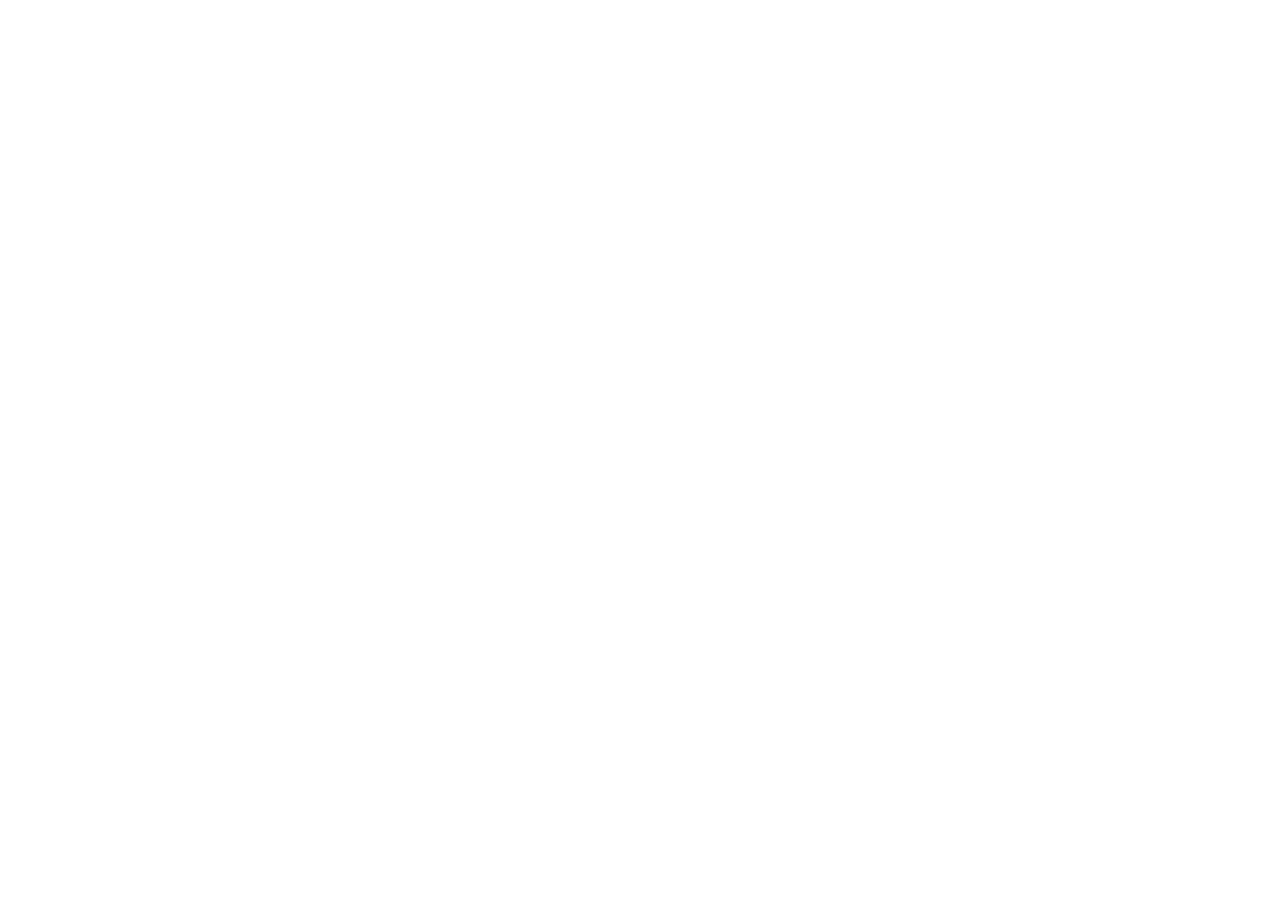
==== google-homepage/index.html @ 8c467836 "push inicial reconstruindo hp do google" ====
<!DOCTYPE html>
<html lang="en">
<head>
    <meta charset="UTF-8">
    <meta http-equiv="X-UA-Compatible" content="IE=edge">
    <meta name="viewport" content="width=device-width, initial-scale=1.0">
    <title>Google</title>
</head>
<body>
    
</body>
</html>
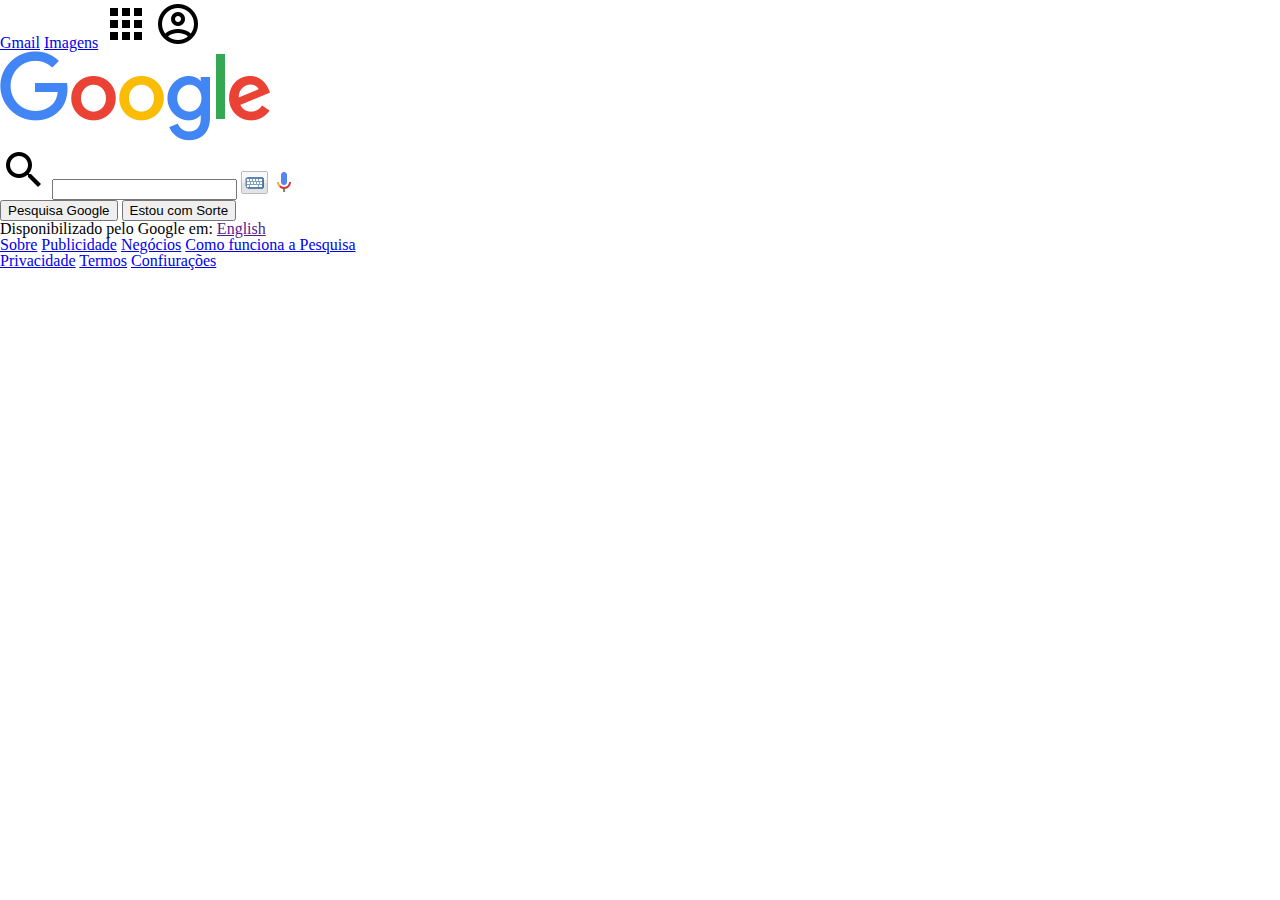
==== commit 17935ed1: "Imagens e html quase pronto" ====
--- a/google-homepage/index.html
+++ b/google-homepage/index.html
@@ -4,9 +4,56 @@
     <meta charset="UTF-8">
     <meta http-equiv="X-UA-Compatible" content="IE=edge">
     <meta name="viewport" content="width=device-width, initial-scale=1.0">
+    <link rel="stylesheet" href="reset.css">
+    <link rel="stylesheet" href="style.css">
     <title>Google</title>
 </head>
 <body>
-    
+    <header>
+        <div>
+            <a href="http://">Gmail</a>
+            <a href="http://">Imagens</a>
+            <img src="outline_apps_black_24dp.png">
+            <img src="outline_account_circle_black_24dp.png">
+        </div>
+    </header>
+
+    <main>
+        <div>
+            <img src="googlelogo_color_272x92dp.png">
+        </div>
+        
+        <form>
+            <img src="outline_search_black_24dp.png">
+            <input type="text">
+            <img src="tia.png">
+            <img src="google-microphone.png">
+        </form>
+
+        <div>
+            <button>Pesquisa Google</button>
+            <button>Estou com Sorte</button>
+            <p>Disponibilizado pelo Google em: <a href="">English</a></p>
+        </div>
+    </main>
+
+    <footer>
+        <div>
+            <a href="https://about.google/?utm_source=google-BR&utm_medium=referral&utm_campaign=hp-footer&fg=1">Sobre</a>
+            <a href="https://www.google.com.br/intl/pt-BR_br/ads/?subid=ww-ww-et-g-awa-a-g_hpafoot1_1!o2&utm_source=google.com&utm_medium=referral&utm_campaign=google_hpafooter&fg=1">Publicidade</a>
+            <a href="https://www.google.com.br/services/?subid=ww-ww-et-g-awa-a-g_hpbfoot1_1!o2&utm_source=google.com&utm_medium=referral&utm_campaign=google_hpbfooter&fg=1">Negócios</a>
+            <a href="https://google.com/search/howsearchworks/?fg=1">Como funciona a Pesquisa</a>
+        </div>
+
+        <div>
+            <a href="https://policies.google.com/privacy?hl=pt-BR&fg=1">Privacidade</a>
+            <a href="https://policies.google.com/terms?hl=pt-BR&fg=1">Termos</a>
+            <a href="http://">Confiurações</a>
+        </div>
+
+
+    </footer>
+   
 </body>
-</html>+</html>
+
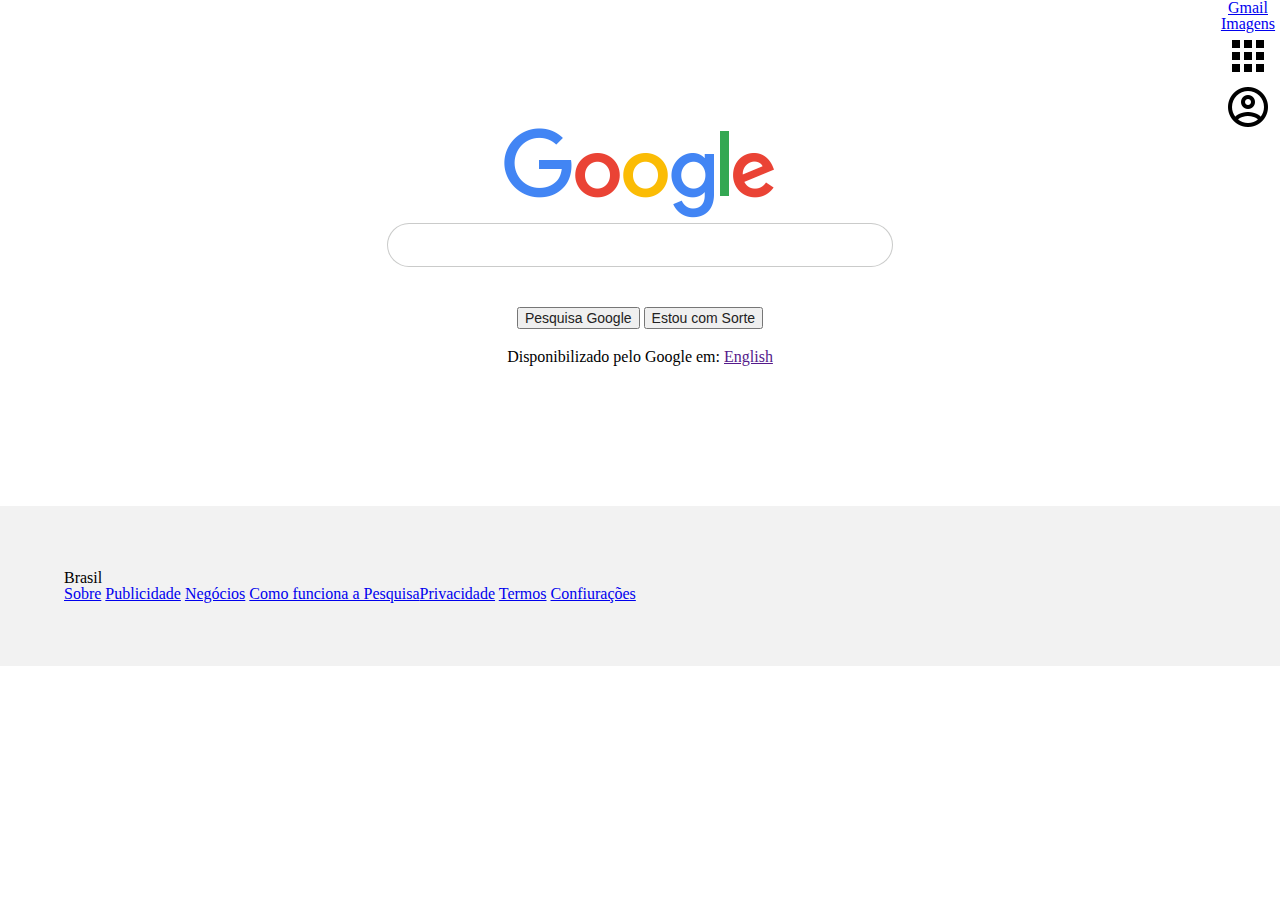
==== commit 92811a7a: "layout do logo ok falta acertar o header e o footer" ====
--- a/google-homepage/index.html
+++ b/google-homepage/index.html
@@ -8,52 +8,62 @@
     <link rel="stylesheet" href="style.css">
     <title>Google</title>
 </head>
+
 <body>
-    <header>
-        <div>
-            <a href="http://">Gmail</a>
-            <a href="http://">Imagens</a>
-            <img src="outline_apps_black_24dp.png">
-            <img src="outline_account_circle_black_24dp.png">
-        </div>
-    </header>
-
-    <main>
-        <div>
-            <img src="googlelogo_color_272x92dp.png">
-        </div>
-        
-        <form>
-            <img src="outline_search_black_24dp.png">
-            <input type="text">
-            <img src="tia.png">
-            <img src="google-microphone.png">
-        </form>
-
-        <div>
-            <button>Pesquisa Google</button>
-            <button>Estou com Sorte</button>
-            <p>Disponibilizado pelo Google em: <a href="">English</a></p>
-        </div>
-    </main>
-
-    <footer>
-        <div>
-            <a href="https://about.google/?utm_source=google-BR&utm_medium=referral&utm_campaign=hp-footer&fg=1">Sobre</a>
-            <a href="https://www.google.com.br/intl/pt-BR_br/ads/?subid=ww-ww-et-g-awa-a-g_hpafoot1_1!o2&utm_source=google.com&utm_medium=referral&utm_campaign=google_hpafooter&fg=1">Publicidade</a>
-            <a href="https://www.google.com.br/services/?subid=ww-ww-et-g-awa-a-g_hpbfoot1_1!o2&utm_source=google.com&utm_medium=referral&utm_campaign=google_hpbfooter&fg=1">Negócios</a>
-            <a href="https://google.com/search/howsearchworks/?fg=1">Como funciona a Pesquisa</a>
+    <div class="general">
+        <div class="start">
+            <ul class="startright">
+                <li><a href="http://">Gmail</a></li>
+                <li><a href="http://">Imagens</a></li>
+                <li><img src="outline_apps_black_24dp.png"></li>
+                <li><img src="outline_account_circle_black_24dp.png"></li>
+            </ul>
         </div>
 
-        <div>
-            <a href="https://policies.google.com/privacy?hl=pt-BR&fg=1">Privacidade</a>
-            <a href="https://policies.google.com/terms?hl=pt-BR&fg=1">Termos</a>
-            <a href="http://">Confiurações</a>
+          <div class="middle">
+            <div>
+                <img id="logo" src="googlelogo_color_272x92dp.png">
+            </div>
+
+            <div>
+                <form id="input">
+                    <input type="text">
+                </form>
+            </div>
+
+            <div id="button">
+                <button>Pesquisa Google</button>
+                <button>Estou com Sorte</button>
+                <p>Disponibilizado pelo Google em: <a href="">English</a></p>
+            </div>
         </div>
 
+        <div class="footer0">
+            <div>
+                <p>Brasil</p>  
+            </div>
 
-    </footer>
-   
+            <div class="footer1">
+                <div class="esquerda">
+                    <a href="https://about.google/?utm_source=google-BR&utm_medium=referral&utm_campaign=hp-footer&fg=1">Sobre</a>
+                    <a href="https://www.google.com.br/intl/pt-BR_br/ads/?subid=ww-ww-et-g-awa-a-g_hpafoot1_1!o2&utm_source=google.com&utm_medium=referral&utm_campaign=google_hpafooter&fg=1">Publicidade</a>
+                    <a href="https://www.google.com.br/services/?subid=ww-ww-et-g-awa-a-g_hpbfoot1_1!o2&utm_source=google.com&utm_medium=referral&utm_campaign=google_hpbfooter&fg=1">Negócios</a>
+                    <a href="https://google.com/search/howsearchworks/?fg=1">Como funciona a Pesquisa</a>
+                </div>
+
+                <div class="direita">
+                    <a href="https://policies.google.com/privacy?hl=pt-BR&fg=1">Privacidade</a>
+                    <a href="https://policies.google.com/terms?hl=pt-BR&fg=1">Termos</a>
+                    <a href="http://">Confiurações</a>
+                </div>
+            </div>
+        </div>
+
+       
+
+
+    </div>
+
 </body>
 </html>
 
--- a/google-homepage/style.css
+++ b/google-homepage/style.css
@@ -0,0 +1,89 @@
+.general {
+
+}
+
+.startright {
+    float: right;
+    width: 5%;
+    text-align: center;
+}
+
+/*
+.start {
+    display: flex;
+    flex-direction: row;
+    align-items: center;
+    margin-left: 85%;
+    
+}
+*/
+
+.middle {
+    text-align: center;
+    padding: 10%;
+}
+
+#logo {
+    max-height: 100%;
+    max-width: 100%;
+    width: auto;
+    align-items: center;
+}
+
+input {
+    height: 40px;
+    width: 500px;
+    padding: 0px, 40px;
+    border-width: 1pt;
+    border-style: solid;
+    border-color: rgba(201, 202, 201, 0.973);
+    border-radius: 50px;
+    margin-bottom: 20px;
+    
+}
+
+#input, button {
+    font-size: 14px;
+    font-family: arial,sans-serif;
+    color: #222;
+    margin-bottom: 20px;
+    
+}
+
+
+.footer0 {
+    display: flex;
+    flex-direction: column;
+    align-items: left;
+    margin-top: 1%;
+    background: #F2F2F2;
+    padding: 5%;
+    
+}
+
+.footer1 {
+    display: flex;
+    flex-direction: row;
+}
+
+input:hover {
+    box-shadow: 0 1px 6px 0 rgba(32,33,36,0.28);
+    border-color: rgba(223,225,229,0);
+}
+
+
+
+/*
+
+
+.esquerda {
+    margin-left: 50px;
+}
+
+.direita {
+
+
+}
+
+*/
+
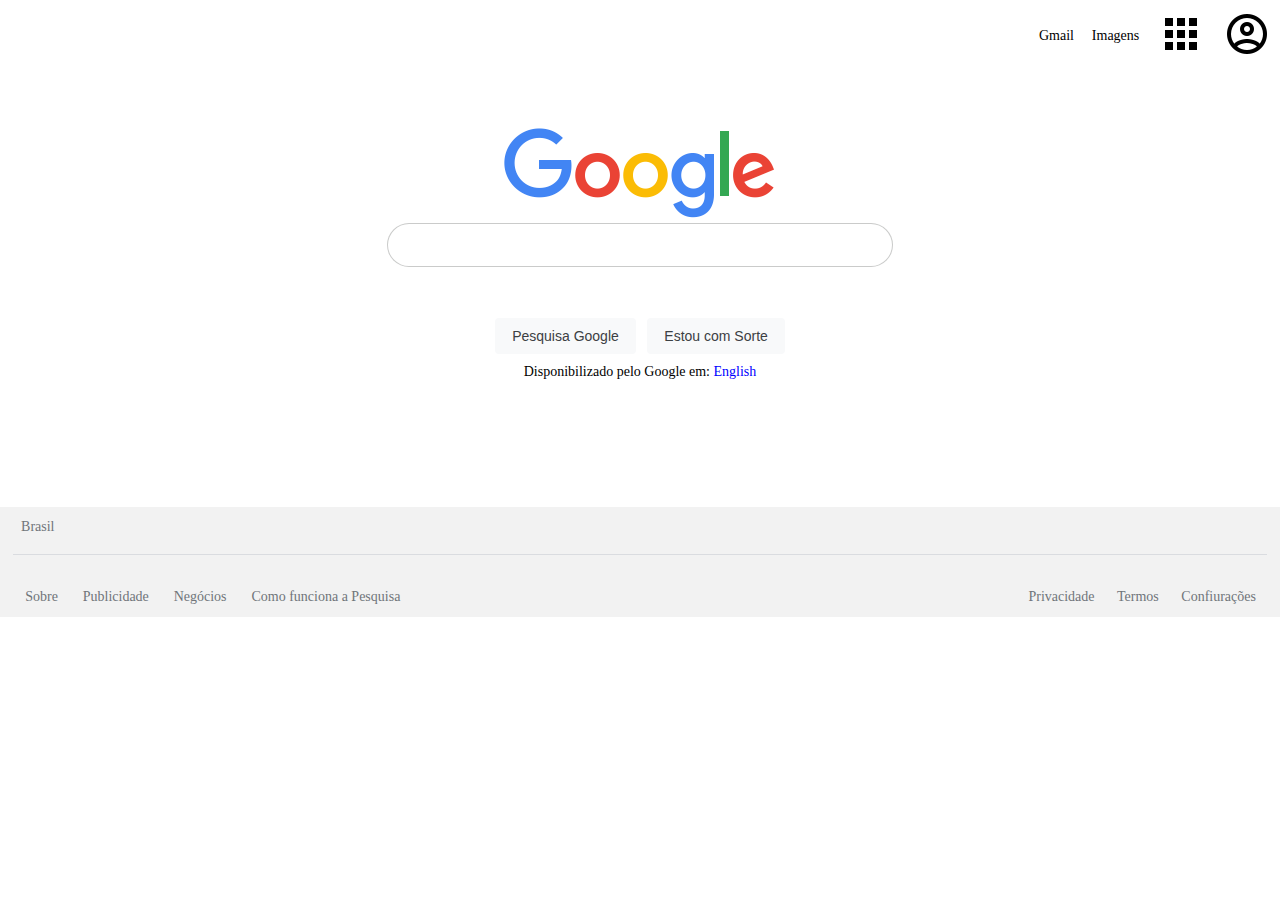
==== commit 5308ea76: "layout pronto" ====
--- a/google-homepage/index.html
+++ b/google-homepage/index.html
@@ -13,8 +13,8 @@
     <div class="general">
         <div class="start">
             <ul class="startright">
-                <li><a href="http://">Gmail</a></li>
-                <li><a href="http://">Imagens</a></li>
+                <li><a id="blackcolor" href="http://">Gmail</a></li>
+                <li><a id="blackcolor" href="http://">Imagens</a></li>
                 <li><img src="outline_apps_black_24dp.png"></li>
                 <li><img src="outline_account_circle_black_24dp.png"></li>
             </ul>
@@ -34,13 +34,19 @@
             <div id="button">
                 <button>Pesquisa Google</button>
                 <button>Estou com Sorte</button>
-                <p>Disponibilizado pelo Google em: <a href="">English</a></p>
+            </div>
+            <div>
+                <p>Disponibilizado pelo Google em: <a id="en" href="">English</a></p>
             </div>
         </div>
 
         <div class="footer0">
             <div>
-                <p>Brasil</p>  
+                <p id="br" >Brasil</p>  
+            </div>
+
+            <div class="line">
+
             </div>
 
             <div class="footer1">
--- a/google-homepage/style.css
+++ b/google-homepage/style.css
@@ -1,22 +1,16 @@
 .general {
+    font-size: 14px;
 
 }
 
 .startright {
+    display: flex;
+    align-items: center;
     float: right;
-    width: 5%;
-    text-align: center;
+    width: 250px;
+    justify-content: space-around;
+    margin-top: 10px;
 }
-
-/*
-.start {
-    display: flex;
-    flex-direction: row;
-    align-items: center;
-    margin-left: 85%;
-    
-}
-*/
 
 .middle {
     text-align: center;
@@ -42,28 +36,68 @@
     
 }
 
-#input, button {
+button {
+    background-color: #f8f9fa;
+    border: 1px solid #f8f9fa;
+    border-radius: 4px;
+    color: #3c4043;
+    font-family: arial,sans-serif;
+    font-size: 14px;
+    margin: 11px 4px;
+    padding: 0 16px;
+    line-height: 27px;
+    height: 36px;
+    min-width: 54px;
+    text-align: center;
+    cursor: pointer;
+    user-select: none;
+    border-color: transparent;
+}
+
+#input  {
     font-size: 14px;
     font-family: arial,sans-serif;
     color: #222;
     margin-bottom: 20px;
-    
+    border-color: transparent;
 }
 
+.line {
+    display: flex;
+    float: right;
+    margin-top: 20px;
+ 
+    border-bottom: 1px solid #dadce0;
+}
 
 .footer0 {
     display: flex;
     flex-direction: column;
     align-items: left;
-    margin-top: 1%;
     background: #F2F2F2;
-    padding: 5%;
-    
+    padding: 1%;
+    color: #70757a;
+
 }
 
-.footer1 {
+
+.direita {
     display: flex;
     flex-direction: row;
+    float: right;
+    width: 250px;
+    justify-content: space-around;
+    margin-top: 35px;
+}
+
+
+.esquerda {
+    display: flex;
+    flex-direction: row;
+    float: left;
+    width: 400px;
+    justify-content: space-around;
+    margin-top: 35px;
 }
 
 input:hover {
@@ -71,19 +105,31 @@
     border-color: rgba(223,225,229,0);
 }
 
+a:link, a:visited { 
+ text-decoration:none;
+ color: #70757a;
+} 
 
-
-/*
-
-
-.esquerda {
-    margin-left: 50px;
+a:hover {
+	text-decoration: underline; 
+	color: black
 }
 
-.direita {
-
-
+#en {
+    color: blue;
+    font-size: 14px;
+}
+#br { 
+    display: flex;
+    flex-direction: row;
+    float: left;
+    width: 50px;
+    justify-content: space-around;
+    font-size: 16;
 }
 
-*/
+#blackcolor {
+    color: black;
+}
+ 
 
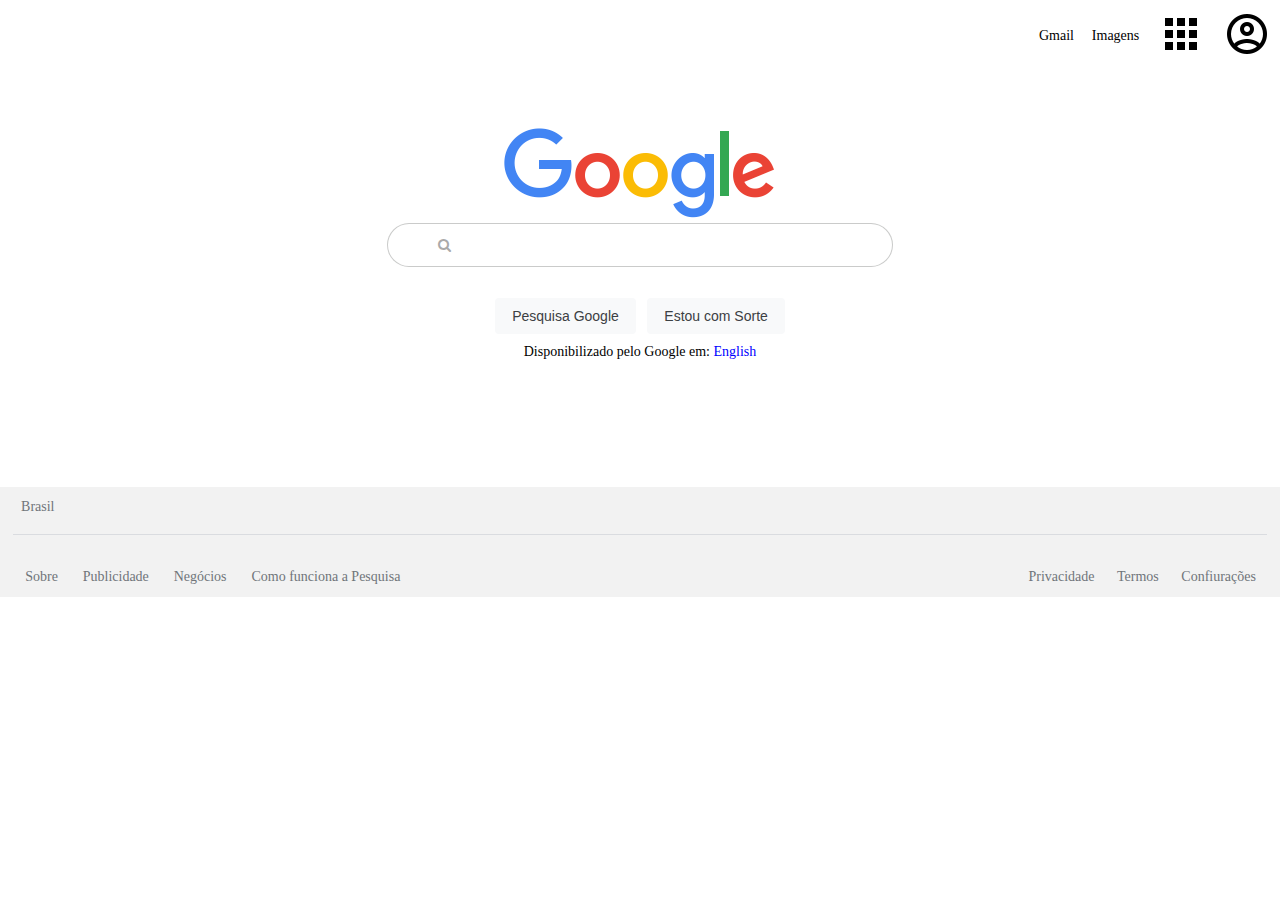
==== commit f498b206: "done" ====
--- a/google-homepage/index.html
+++ b/google-homepage/index.html
@@ -6,6 +6,8 @@
     <meta name="viewport" content="width=device-width, initial-scale=1.0">
     <link rel="stylesheet" href="reset.css">
     <link rel="stylesheet" href="style.css">
+    <link rel="stylesheet" href="https://cdnjs.cloudflare.com/ajax/libs/font-awesome/4.7.0/css/font-awesome.css">
+
     <title>Google</title>
 </head>
 
@@ -26,9 +28,11 @@
             </div>
 
             <div>
-                <form id="input">
+                <form class="icon">
                     <input type="text">
+                    <i class="fa fa-search"></i>
                 </form>
+
             </div>
 
             <div id="button">
@@ -65,9 +69,6 @@
             </div>
         </div>
 
-       
-
-
     </div>
 
 </body>
--- a/google-homepage/style.css
+++ b/google-homepage/style.css
@@ -131,5 +131,15 @@
 #blackcolor {
     color: black;
 }
- 
-
+.icon {
+    position: relative;
+  }
+  
+  .icon i {
+    position: absolute;
+    left: 0;
+    top: 8px;
+    padding: 7px 310px;
+    color: #aaa;
+    transition: 0.3s;
+  }